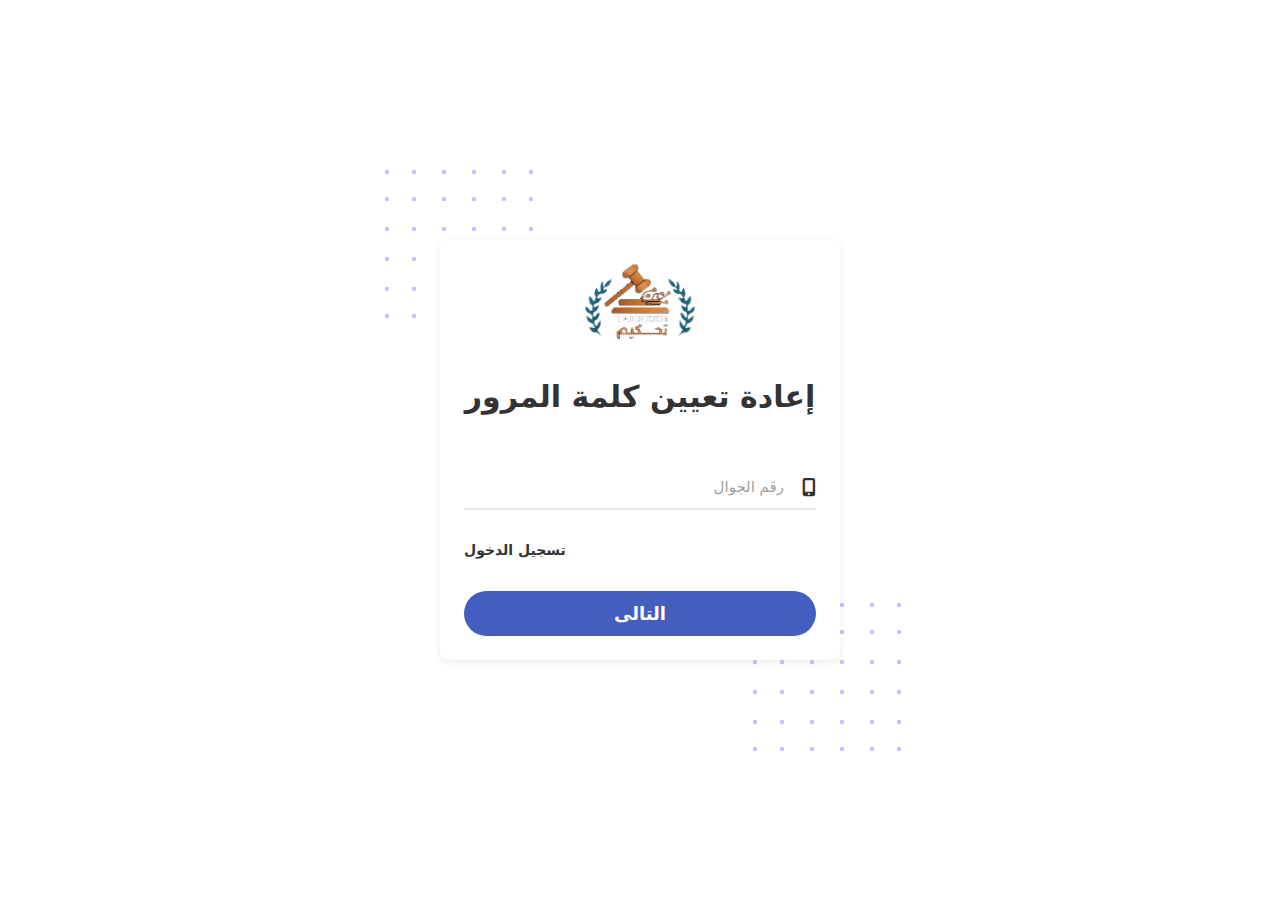
==== Auth/forget.html @ 4a417780 "first commit" ====
<!DOCTYPE html>
<html dir="rtl" lang="ar">
  <head>
    <meta charset="UTF-8" />
    <meta
      name="viewport"
      content="width=device-width, initial-scale=1, shrink-to-fit=no, user-scalable=no"
    />
    <title>TAHKEM</title>
    <link rel="shortcut icon" type="img/png" href="../images/logo.png" />
    <link rel="stylesheet" href="../css/main.css" />
    <!-- <link rel="stylesheet" href="../css/bootstrap.min.css" /> -->
    <link rel="stylesheet" href="../css/bootstrap.rtl.min.css" />
    <link rel="stylesheet" href="../css/fontawesome.min.css" />
  </head>

  <body>
    <div class="auth-page">
      <div class="auth-content">
        <div class="auth-card">
          <div class="logo-cont">
            <a href="../index.html" class="logo">
              <img src="../images/logo.png" />
            </a>
          </div>
          <div class="auth-head">
            <h1 class="auth-title">إعادة تعيين كلمة المرور</h1>
          </div>
          <form>
            <div class="form-group">
              <input type="tel" class="form-control" placeholder="رقم الجوال" />
              <span class="label-title">
                <i class="fa-solid fa-mobile-alt"></i>
              </span>
            </div>
            <div class="form-line">
              <a href="login.html" class="auth-link"> تسجيل الدخول </a>
            </div>
            <!-- <button class="form-submit">التالى</button> -->
            <a href="otp.html" class="form-submit">التالى</a>
          </form>
        </div>
      </div>
    </div>

    <script src="../js/jquery.min.js"></script>
    <script src="../js/popper.min.js"></script>
    <script src="../js/bootstrap.min.js"></script>
    <script src="../js/main.js"></script>
    <script src="../js/auth.js"></script>
  </body>
</html>
---- css/main.css ----
@import url("https://fonts.googleapis.com/css2?family=Open+Sans:wght@300;400;500;600;700;800&display=swap");
:root {
  --primary-color: #435ebe;
  --text-color: #333;
  --bg-color: #697a8d;
  --border-color: #e5e5e5;
  --light-color: #e5e5e5;
  --border-radius: 8px;
  font-size: 16px;
}

body {
  font-family: "Open Sans", sans-serif;
}

input {
  box-shadow: none !important;
}
input::-webkit-outer-spin-button, input::-webkit-inner-spin-button {
  -webkit-appearance: none;
  margin: 0;
}
input[type=number] {
  -moz-appearance: textfield;
}

.overflow {
  overflow: hidden !important;
}

* {
  outline: none !important;
}

body {
  position: relative;
  background-color: var(--bg-color);
}
body::-webkit-scrollbar {
  background-color: var(--bg-color);
  width: 7px;
  height: 0px;
}
body::-webkit-scrollbar-thumb {
  background-color: var(--primary-color);
}

html {
  scrollbar-width: thin;
  scrollbar-color: var(--primary-color) var(--bg-color);
}

.auth-page {
  display: flex;
  align-items: center;
  justify-content: center;
  min-height: 100vh;
  width: 100%;
  overflow: hidden;
}

.auth-content {
  position: relative;
  width: 430px;
  margin: auto;
  padding: 30px 15px;
}
.auth-content .auth-card {
  position: relative;
  z-index: 3;
  background-color: #fff;
  border-radius: var(--border-radius);
  width: 100%;
  box-shadow: 0 2px 6px 0 rgba(67, 89, 113, 0.12);
  padding: 24px;
}
.auth-content .logo-cont {
  display: flex;
  align-items: center;
  justify-content: center;
  margin-bottom: 40px;
}
.auth-content .logo-cont .logo {
  height: 75px;
  display: block;
}
.auth-content .logo-cont .logo img {
  max-height: 100%;
}
.auth-content .auth-head {
  margin-bottom: 50px;
}
.auth-content .auth-title {
  font-size: 30px;
  color: var(--text-color);
  font-weight: 800;
  text-align: center;
  margin: 0;
}
.auth-content .auth-hint {
  margin-top: 10px;
  text-align: center;
  font-size: 14px;
  color: var(--text-color);
}
.auth-content .auth-hint span {
  display: block;
  font-weight: 500;
  color: var(--primary-color);
  direction: ltr;
}
.auth-content .form-group {
  margin-bottom: 30px;
  width: 100%;
  position: relative;
}
.auth-content .form-group .label-title {
  margin-bottom: 0;
  position: absolute;
  display: block;
  inset-inline-start: 0;
  top: 0;
  pointer-events: none;
  width: 100%;
  height: 45px;
  color: var(--text-color);
}
.auth-content .form-group .label-title i {
  position: absolute;
  inset-inline-start: 0;
  transition: all 0.3s ease-in-out;
  top: 13px;
  font-size: 18px;
}
.auth-content .form-group .label-title::before {
  content: "";
  display: block;
  position: absolute;
  bottom: 0;
  inset-inline-start: 0;
  width: 0;
  height: 2px;
  transition: all 0.3s ease-in-out;
  background: var(--primary-color);
}
.auth-content .form-group .form-control {
  border-radius: 0;
  border: none;
  border-bottom: 2px solid var(--border-color);
  padding: 0 32px;
  color: var(--text-color);
  height: 45px;
  transition: all 0.3s ease-in-out;
  font-size: 15px;
  font-weight: 500;
}
.auth-content .form-group .form-control::-moz-placeholder {
  color: #a1a1a1;
  -moz-transition: all 0.3s ease-in-out;
  transition: all 0.3s ease-in-out;
}
.auth-content .form-group .form-control::placeholder {
  color: #a1a1a1;
  transition: all 0.3s ease-in-out;
}
html[dir=rtl] .auth-content .form-group .form-control::-moz-placeholder {
  text-align: right;
}
html[dir=rtl] .auth-content .form-group .form-control::placeholder {
  text-align: right;
}
html[dir=ltr] .auth-content .form-group .form-control::-moz-placeholder {
  text-align: left;
}
html[dir=ltr] .auth-content .form-group .form-control::placeholder {
  text-align: left;
}
.auth-content .form-group .form-control:focus::-moz-placeholder {
  color: transparent;
}
.auth-content .form-group .form-control:focus::placeholder {
  color: transparent;
}
.auth-content .form-group .form-control:focus + .label-title {
  color: #a1a1a1;
}
.auth-content .form-group .form-control:focus + .label-title i {
  top: -15px;
}
.auth-content .form-group .form-control:focus + .label-title::before {
  width: 100%;
}
.auth-content .form-group .showPass {
  position: absolute;
  inset-inline-end: 0;
  transition: all 0.3s ease-in-out;
  top: 13px;
  font-size: 18px;
  color: var(--text-color);
  padding: 0;
  background-color: transparent;
  border: none;
}
.auth-content .form-line {
  display: flex;
  align-items: center;
  justify-content: space-between;
  margin-bottom: 30px;
}
.auth-content .remember-me {
  display: flex;
  align-items: center;
  justify-content: flex-start;
  cursor: pointer;
}
.auth-content .remember-me .mark {
  height: 18px;
  width: 18px;
  overflow: hidden;
  background-color: #fff;
  border: 2px solid var(--border-color);
  border-radius: calc(var(--border-radius) / 2);
  display: flex;
  align-items: center;
  justify-content: center;
  font-size: 12px;
  color: #fff;
  transition: all 0.3s ease-in-out;
}
.auth-content .remember-me .mark i {
  transform: scale(0) rotate(360deg);
  transition: all 0.3s ease-in-out;
}
.auth-content .remember-me .text {
  font-size: 14px;
  color: var(--text-color);
  font-weight: 500;
  -webkit-margin-start: 7px;
          margin-inline-start: 7px;
}
.auth-content .remember-me input {
  display: none;
}
.auth-content .remember-me input:checked ~ .mark {
  border-color: var(--primary-color);
  background-color: var(--primary-color);
}
.auth-content .remember-me input:checked ~ .mark i {
  transform: none;
}
.auth-content .auth-link {
  font-size: 14px;
  font-weight: 600;
  color: var(--text-color);
  text-decoration: none;
  -webkit-margin-start: auto;
          margin-inline-start: auto;
  background-color: transparent;
  border: none;
  padding: 0;
  transition: all 0.3s ease-in-out;
}
.auth-content .auth-link:hover {
  color: var(--primary-color);
}
.auth-content .form-submit {
  width: 100%;
  height: 45px;
  display: flex;
  align-items: center;
  justify-content: center;
  background-color: var(--primary-color);
  border: none;
  color: #fff;
  font-weight: 700;
  font-size: 18px;
  text-decoration: none;
  border-radius: 23px;
  transition: all 0.3s ease-in-out;
}
.auth-content .form-submit:disabled, .auth-content .form-submit.disabled {
  opacity: 0.5;
  pointer-events: none;
  cursor: not-allowed;
}
.auth-content .form-submit:hover {
  opacity: 0.8;
}
.auth-content::after, .auth-content::before {
  content: url(../images/authPattern.svg);
  position: absolute;
}
.auth-content::before {
  top: -40px;
  inset-inline-end: -40px;
}
.auth-content::after {
  bottom: -68px;
  inset-inline-start: -46px;
}
.auth-content .form_error {
  font-size: 12px;
  color: #f00;
}

.inputs-numbers {
  margin-bottom: 30px;
}
.inputs-numbers .inputs-cont {
  display: flex;
  align-items: center;
  justify-content: center;
  direction: ltr;
}
.inputs-numbers .code-input {
  margin: 0 5px;
  flex: 1;
  text-align: center;
  padding: 0 5px;
  font-size: 30px;
  color: var(--primary-color);
  height: 45px;
  width: 100%;
  border-radius: 23px;
  border: 2px solid var(--border-color);
  font-weight: 700;
}
.inputs-numbers .code-input:disabled {
  opacity: 0.5;
}

.countdown {
  font-size: 14px;
}
.countdown .auth-link {
  display: none;
}/*# sourceMappingURL=main.css.map */
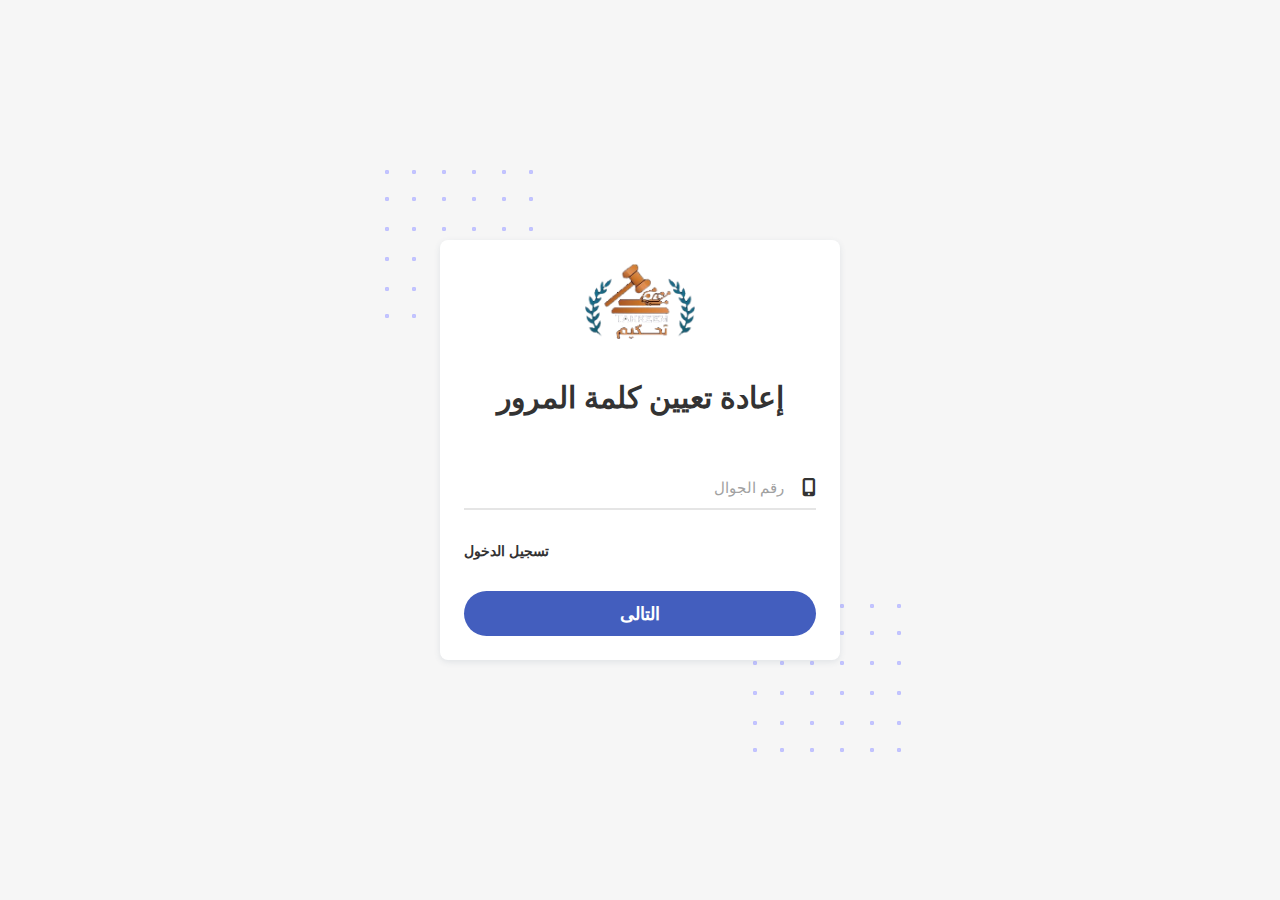
==== commit 80e5b678: "index" ====
--- a/Auth/forget.html
+++ b/Auth/forget.html
@@ -8,10 +8,10 @@
     />
     <title>TAHKEM</title>
     <link rel="shortcut icon" type="img/png" href="../images/logo.png" />
-    <link rel="stylesheet" href="../css/main.css" />
     <!-- <link rel="stylesheet" href="../css/bootstrap.min.css" /> -->
     <link rel="stylesheet" href="../css/bootstrap.rtl.min.css" />
     <link rel="stylesheet" href="../css/fontawesome.min.css" />
+    <link rel="stylesheet" href="../css/main.css" />
   </head>
 
   <body>
--- a/css/main.css
+++ b/css/main.css
@@ -2,10 +2,11 @@
 :root {
   --primary-color: #435ebe;
   --text-color: #333;
-  --bg-color: #697a8d;
+  --bg-color: #f6f6f6;
   --border-color: #e5e5e5;
   --light-color: #e5e5e5;
   --border-radius: 8px;
+  --sideBar-width: 270px;
   font-size: 16px;
 }
 
@@ -30,6 +31,19 @@
 
 * {
   outline: none !important;
+}
+
+.container {
+  --bs-gutter-x: 30px;
+}
+@media (min-width: 1500px) {
+  .container {
+    max-width: 1120px;
+  }
+}
+
+.container-fluid {
+  --bs-gutter-x: 30px;
 }
 
 body {
@@ -48,6 +62,244 @@
 html {
   scrollbar-width: thin;
   scrollbar-color: var(--primary-color) var(--bg-color);
+}
+
+header {
+  background-color: #fff;
+  border-bottom: 1px solid var(--border-color);
+  box-shadow: 0 2px 6px 0 rgba(67, 89, 113, 0.12);
+  z-index: 9999;
+  position: relative;
+}
+
+.header {
+  display: flex;
+  align-items: center;
+  justify-content: space-between;
+  padding: 11px 0;
+}
+.header .logo {
+  display: block;
+  height: 45px;
+  max-width: var(--sideBar-width);
+  -webkit-margin-end: auto;
+          margin-inline-end: auto;
+}
+.header .logo img {
+  height: 100%;
+}
+
+.header-tools {
+  display: flex;
+  align-items: center;
+  justify-content: flex-end;
+}
+
+.header-list {
+  position: relative;
+}
+.header-list ~ .header-list {
+  -webkit-margin-start: 35px;
+          margin-inline-start: 35px;
+}
+.header-list .list-btn {
+  display: flex;
+  align-items: center;
+  justify-content: center;
+  color: var(--text-color);
+  font-size: 18px;
+  text-decoration: none;
+  transition: all 0.3s ease-in-out;
+}
+.header-list:hover .list-btn {
+  color: var(--primary-color);
+}
+
+.menu-btn {
+  font-size: 20px;
+  -webkit-margin-end: 35px;
+          margin-inline-end: 35px;
+  color: var(--text-color);
+  text-decoration: none;
+  display: none;
+  align-items: center;
+  justify-content: center;
+  transition: all 0.3s ease-in-out;
+}
+.menu-btn:hover {
+  color: var(--primary-color);
+}
+@media (max-width: 1199px) {
+  .menu-btn {
+    display: flex;
+  }
+}
+
+.navigation-overlay {
+  position: fixed;
+  top: 0;
+  bottom: 0;
+  left: 0;
+  right: 0;
+  background-color: #000;
+  opacity: 0.9;
+  z-index: 9997;
+  display: none;
+}
+
+.navigation-bar {
+  position: absolute;
+  top: 0;
+  bottom: 0;
+  height: 100vh;
+  overflow-y: auto;
+  background-color: #fff;
+  inset-inline-start: 0;
+  width: var(--sideBar-width);
+  z-index: 9998;
+  padding: 68px 0 0;
+  box-shadow: 0 2px 6px 0 rgba(67, 89, 113, 0.12);
+  scrollbar-width: thin;
+  scrollbar-color: var(--border-color) #fff;
+}
+.navigation-bar::-webkit-scrollbar {
+  background-color: #fff;
+  width: 7px;
+  height: 0px;
+}
+.navigation-bar::-webkit-scrollbar-thumb {
+  background-color: var(--border-color);
+}
+@media (max-width: 1199px) {
+  .navigation-bar {
+    inset-inline-start: calc(var(--sideBar-width) * -1);
+    transition: all 0.3s ease-in-out;
+  }
+  .navigation-bar.active {
+    inset-inline-start: 0;
+  }
+}
+
+.navigation-content {
+  min-height: 100%;
+  display: flex;
+  align-items: flex-start;
+  justify-content: space-between;
+  flex-direction: column;
+  padding: 30px 15px;
+}
+
+.logout-btn {
+  width: 100%;
+}
+
+.navigation-list {
+  margin-bottom: 0;
+  width: 100%;
+}
+.navigation-list > li {
+  width: 100%;
+  margin-bottom: 15px;
+  position: relative;
+  transform: perspective(1px);
+}
+
+.navigation-link {
+  height: 40px;
+  width: 100%;
+  display: flex;
+  align-items: center;
+  justify-content: flex-start;
+  border-radius: var(--border-radius);
+  padding: 0 15px;
+  font-size: 16px;
+  font-weight: 500;
+  text-decoration: none;
+  border: none;
+  color: var(--text-color);
+  transition: all 0.3s ease-in-out;
+}
+.navigation-link i {
+  -webkit-margin-end: 7px;
+          margin-inline-end: 7px;
+}
+.navigation-link:not([href])::after {
+  font-family: "Font Awesome 6 Free";
+  font-weight: 900;
+  content: "\f078";
+  -webkit-margin-start: auto;
+          margin-inline-start: auto;
+  font-size: 12px;
+  color: var(--text-color);
+  transition: all 0.3s ease-in-out;
+}
+.navigation-link:hover {
+  color: var(--primary-color);
+}
+.navigation-link:hover::after {
+  color: var(--primary-color);
+}
+.navigation-link::before {
+  content: "";
+  position: absolute;
+  left: 0;
+  right: 0;
+  top: 0;
+  bottom: 0;
+  background-color: var(--primary-color);
+  border-radius: var(--border-radius);
+  opacity: 0;
+  visibility: hidden;
+  transition: all 0.3s ease-in-out;
+}
+.navigation-link.active {
+  color: var(--primary-color);
+  font-weight: 600;
+}
+.navigation-link.active::before {
+  visibility: visible;
+  opacity: 0.2;
+}
+.navigation-link.active:after {
+  color: var(--primary-color);
+  transform: rotate(180deg);
+}
+.logout-btn .navigation-link {
+  background-color: #6b1d1d;
+  color: #fff;
+  margin: 0;
+}
+.logout-btn .navigation-link::before {
+  display: none;
+}
+.logout-btn .navigation-link:hover {
+  background-color: var(--primary-color);
+  color: #fff;
+}
+
+.children-list {
+  -webkit-padding-start: 35px;
+          padding-inline-start: 35px;
+  position: relative;
+  z-index: 1;
+  display: none;
+}
+.children-list > li {
+  padding: 0 0 10px;
+}
+.children-list .children-link {
+  font-size: 14px;
+  color: var(--text-color);
+  font-weight: 500;
+  text-decoration: none;
+  transition: all 0.3s ease-in-out;
+}
+.children-list .children-link:hover {
+  color: var(--primary-color);
+}
+.children-list .children-link.active {
+  color: var(--primary-color);
+  font-weight: 600;
 }
 
 .auth-page {
